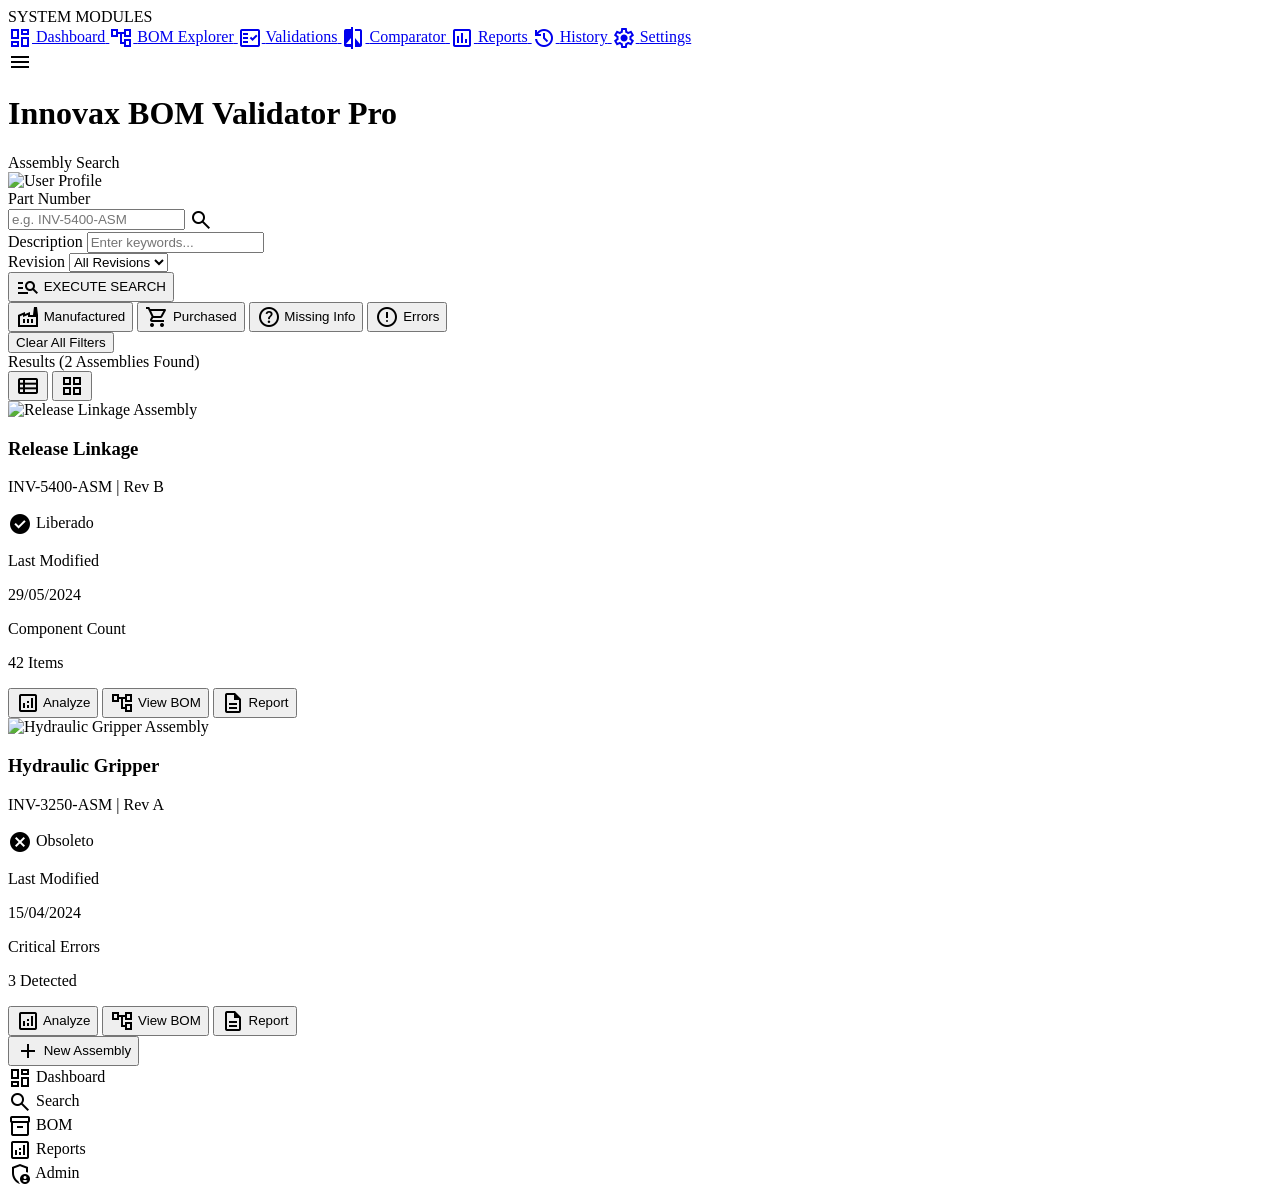
==== stitch_innovax_bom_validator_pro/assembly_search/index.html @ 6227e283 "Deploy static BOM validator prototype" ====
<!DOCTYPE html>

<html class="light" lang="en"><head>
<meta charset="utf-8"/>
<meta content="width=device-width, initial-scale=1.0" name="viewport"/>
<title>Assembly Search - Innovax BOM Validator Pro</title>
<script src="https://cdn.tailwindcss.com?plugins=forms,container-queries"></script>
<link href="https://fonts.googleapis.com/css2?family=Inter:wght@400;500;600;700;900&amp;family=JetBrains+Mono:wght@500&amp;display=swap" rel="stylesheet"/>
<link href="https://fonts.googleapis.com/css2?family=Material+Symbols+Outlined:wght,FILL@100..700,0..1&amp;display=swap" rel="stylesheet"/>
<link href="https://fonts.googleapis.com/css2?family=Material+Symbols+Outlined:wght,FILL@100..700,0..1&amp;display=swap" rel="stylesheet"/>
<!-- Tailwind Config Verbatim -->
<script id="tailwind-config">
      tailwind.config = {
        darkMode: "class",
        theme: {
          extend: {
            "colors": {
                    "outline": "#727782",
                    "surface-container-low": "#f3f4f6",
                    "surface-container-lowest": "#ffffff",
                    "on-tertiary-fixed-variant": "#743500",
                    "secondary": "#50616c",
                    "tertiary-container": "#8e4302",
                    "tertiary": "#6b3000",
                    "surface-container-high": "#e7e8ea",
                    "error": "#ba1a1a",
                    "inverse-on-surface": "#f0f1f3",
                    "on-secondary-fixed-variant": "#384953",
                    "inverse-surface": "#2e3132",
                    "on-error-container": "#93000a",
                    "on-secondary-container": "#546570",
                    "on-background": "#191c1e",
                    "on-primary-container": "#b1d1ff",
                    "on-primary-fixed": "#001c38",
                    "on-error": "#ffffff",
                    "primary-fixed": "#d3e4ff",
                    "on-surface-variant": "#414750",
                    "surface-tint": "#1260a5",
                    "surface-dim": "#d9dadc",
                    "tertiary-fixed-dim": "#ffb68a",
                    "on-secondary": "#ffffff",
                    "surface-container": "#edeef0",
                    "on-surface": "#191c1e",
                    "surface-bright": "#f8f9fb",
                    "on-primary": "#ffffff",
                    "on-primary-fixed-variant": "#004881",
                    "primary": "#004277",
                    "surface-variant": "#e1e2e4",
                    "secondary-fixed-dim": "#b7c9d6",
                    "on-secondary-fixed": "#0c1d27",
                    "primary-fixed-dim": "#a2c9ff",
                    "background": "#f8f9fb",
                    "surface-container-highest": "#e1e2e4",
                    "on-tertiary": "#ffffff",
                    "secondary-fixed": "#d3e5f2",
                    "error-container": "#ffdad6",
                    "on-tertiary-fixed": "#321300",
                    "tertiary-fixed": "#ffdbc8",
                    "secondary-container": "#d0e2ef",
                    "outline-variant": "#c1c7d2",
                    "on-tertiary-container": "#ffc29d",
                    "surface": "#f8f9fb",
                    "primary-container": "#005a9e",
                    "inverse-primary": "#a2c9ff"
            },
            "borderRadius": {
                    "DEFAULT": "0.125rem",
                    "lg": "0.25rem",
                    "xl": "0.5rem",
                    "full": "0.75rem"
            },
            "spacing": {
                    "base": "4px",
                    "table-cell-padding": "8px 12px",
                    "gutter": "16px",
                    "margin-page": "24px"
            },
            "fontFamily": {
                    "headline-md": ["Inter"],
                    "table-header": ["Inter"],
                    "body-sm": ["Inter"],
                    "body-md": ["Inter"],
                    "label-mono": ["JetBrains Mono"],
                    "display-lg": ["Inter"]
            },
            "fontSize": {
                    "headline-md": ["20px", {"lineHeight": "28px", "fontWeight": "600"}],
                    "table-header": ["12px", {"lineHeight": "16px", "fontWeight": "600"}],
                    "body-sm": ["12px", {"lineHeight": "16px", "fontWeight": "400"}],
                    "body-md": ["14px", {"lineHeight": "20px", "fontWeight": "400"}],
                    "label-mono": ["12px", {"lineHeight": "16px", "fontWeight": "500"}],
                    "display-lg": ["32px", {"lineHeight": "40px", "letterSpacing": "-0.02em", "fontWeight": "700"}]
            }
          },
        },
      }
    </script>
<style>
        .material-symbols-outlined {
            font-variation-settings: 'FILL' 0, 'wght' 400, 'GRAD' 0, 'opsz' 24;
            vertical-align: middle;
        }
        .custom-scrollbar::-webkit-scrollbar { width: 4px; }
        .custom-scrollbar::-webkit-scrollbar-track { background: transparent; }
        .custom-scrollbar::-webkit-scrollbar-thumb { background: #c1c7d2; border-radius: 2px; }
    </style>
<style>
    body {
      min-height: max(884px, 100dvh);
    }
  </style>
  </head>
<body class="bg-background text-on-background min-h-screen flex flex-col lg:flex-row overflow-hidden">
<!-- Navigation Drawer (Desktop) -->
<aside class="hidden lg:flex flex-col gap-base py-4 bg-surface-container border-r border-outline-variant w-[240px] shrink-0">
<div class="px-gutter mb-8">
<span class="font-headline-md text-headline-md font-bold text-on-surface">SYSTEM MODULES</span>
</div>
<nav class="flex flex-col gap-1">
<a class="flex items-center gap-3 px-gutter py-3 text-on-surface-variant hover:bg-surface-container-highest transition-all duration-200" href="#">
<span class="material-symbols-outlined" data-icon="dashboard">dashboard</span>
<span class="font-body-md text-body-md">Dashboard</span>
</a>
<a class="flex items-center gap-3 px-gutter py-3 bg-primary text-on-primary font-semibold border-l-4 border-surface-tint" href="#">
<span class="material-symbols-outlined" data-icon="account_tree">account_tree</span>
<span class="font-body-md text-body-md">BOM Explorer</span>
</a>
<a class="flex items-center gap-3 px-gutter py-3 text-on-surface-variant hover:bg-surface-container-highest transition-all duration-200" href="#">
<span class="material-symbols-outlined" data-icon="fact_check">fact_check</span>
<span class="font-body-md text-body-md">Validations</span>
</a>
<a class="flex items-center gap-3 px-gutter py-3 text-on-surface-variant hover:bg-surface-container-highest transition-all duration-200" href="#">
<span class="material-symbols-outlined" data-icon="compare">compare</span>
<span class="font-body-md text-body-md">Comparator</span>
</a>
<a class="flex items-center gap-3 px-gutter py-3 text-on-surface-variant hover:bg-surface-container-highest transition-all duration-200" href="#">
<span class="material-symbols-outlined" data-icon="assessment">assessment</span>
<span class="font-body-md text-body-md">Reports</span>
</a>
<a class="flex items-center gap-3 px-gutter py-3 text-on-surface-variant hover:bg-surface-container-highest transition-all duration-200" href="#">
<span class="material-symbols-outlined" data-icon="history">history</span>
<span class="font-body-md text-body-md">History</span>
</a>
<a class="flex items-center gap-3 px-gutter py-3 text-on-surface-variant hover:bg-surface-container-highest transition-all duration-200 mt-auto" href="#">
<span class="material-symbols-outlined" data-icon="settings">settings</span>
<span class="font-body-md text-body-md">Settings</span>
</a>
</nav>
</aside>
<!-- Main Content Canvas -->
<main class="flex-1 flex flex-col min-w-0 h-screen relative pb-16 lg:pb-0">
<!-- TopAppBar -->
<header class="flex justify-between items-center px-margin-page h-16 w-full bg-surface-container-lowest border-b border-outline-variant z-10">
<div class="flex items-center gap-4">
<span class="material-symbols-outlined text-primary cursor-pointer lg:hidden" data-icon="menu">menu</span>
<h1 class="font-display-lg text-display-lg font-black tracking-tight text-on-surface uppercase">Innovax BOM Validator Pro</h1>
</div>
<div class="flex items-center gap-6">
<div class="hidden md:flex gap-4">
<span class="font-label-mono text-label-mono text-primary border-b-2 border-primary cursor-pointer px-1">Assembly Search</span>
</div>
<div class="w-8 h-8 rounded-full overflow-hidden border border-outline-variant">
<img alt="User Profile" data-alt="A professional headshot of a middle-aged male engineer in a clean, brightly lit corporate office environment. He is wearing a crisp white shirt and subtle glasses, looking directly at the camera with a confident and helpful expression. The background is a soft-focus office with minimalist white furniture and cool blue accent lighting, emphasizing a corporate and technological aesthetic." src="https://lh3.googleusercontent.com/aida-public/[base64]"/>
</div>
</div>
</header>
<!-- Search & Filtering Section -->
<section class="p-gutter lg:p-margin-page space-y-gutter bg-surface-bright border-b border-outline-variant">
<div class="flex flex-col lg:flex-row gap-4 items-end">
<div class="grid grid-cols-1 md:grid-cols-3 gap-4 flex-1 w-full">
<div class="space-y-1">
<label class="font-table-header text-table-header text-on-surface-variant uppercase">Part Number</label>
<div class="relative">
<input class="w-full bg-surface-container-lowest border border-outline-variant px-3 py-2 text-body-md focus:outline-none focus:border-primary transition-colors" placeholder="e.g. INV-5400-ASM" type="text"/>
<span class="material-symbols-outlined absolute right-3 top-2.5 text-outline text-sm" data-icon="search">search</span>
</div>
</div>
<div class="space-y-1">
<label class="font-table-header text-table-header text-on-surface-variant uppercase">Description</label>
<input class="w-full bg-surface-container-lowest border border-outline-variant px-3 py-2 text-body-md focus:outline-none focus:border-primary transition-colors" placeholder="Enter keywords..." type="text"/>
</div>
<div class="space-y-1">
<label class="font-table-header text-table-header text-on-surface-variant uppercase">Revision</label>
<select class="w-full bg-surface-container-lowest border border-outline-variant px-3 py-2 text-body-md focus:outline-none focus:border-primary transition-colors appearance-none">
<option>All Revisions</option>
<option>Rev A</option>
<option>Rev B</option>
<option>Latest</option>
</select>
</div>
</div>
<button class="bg-primary text-on-primary px-8 py-2.5 font-semibold transition-all hover:bg-primary-container active:scale-95 flex items-center gap-2">
<span class="material-symbols-outlined" data-icon="manage_search">manage_search</span>
                    EXECUTE SEARCH
                </button>
</div>
<!-- Filter Chips -->
<div class="flex flex-wrap gap-2 pt-2">
<button class="flex items-center gap-2 px-3 py-1 bg-surface-container-high border border-outline-variant hover:bg-surface-container-highest transition-colors rounded-none">
<span class="material-symbols-outlined text-[16px]" data-icon="factory">factory</span>
<span class="font-body-sm text-body-sm">Manufactured</span>
</button>
<button class="flex items-center gap-2 px-3 py-1 bg-surface-container-high border border-outline-variant hover:bg-surface-container-highest transition-colors rounded-none">
<span class="material-symbols-outlined text-[16px]" data-icon="shopping_cart">shopping_cart</span>
<span class="font-body-sm text-body-sm">Purchased</span>
</button>
<button class="flex items-center gap-2 px-3 py-1 bg-error-container text-on-error-container border border-error/30 hover:bg-error transition-colors hover:text-white rounded-none">
<span class="material-symbols-outlined text-[16px]" data-icon="info_outline">help_outline</span>
<span class="font-body-sm text-body-sm">Missing Info</span>
</button>
<button class="flex items-center gap-2 px-3 py-1 bg-error text-on-error border border-error hover:opacity-90 transition-colors rounded-none">
<span class="material-symbols-outlined text-[16px]" data-icon="error_outline">error_outline</span>
<span class="font-body-sm text-body-sm">Errors</span>
</button>
<div class="h-6 w-px bg-outline-variant mx-2"></div>
<button class="text-primary font-body-sm text-body-sm flex items-center gap-1 hover:underline">
                    Clear All Filters
                </button>
</div>
</section>
<!-- Results Canvas (Bento/Card Layout) -->
<div class="flex-1 overflow-y-auto p-gutter lg:p-margin-page space-y-4 custom-scrollbar">
<div class="flex justify-between items-center mb-2">
<span class="font-table-header text-table-header text-outline uppercase tracking-wider">Results (2 Assemblies Found)</span>
<div class="flex items-center gap-2">
<button class="p-1 hover:bg-surface-container-high transition-colors"><span class="material-symbols-outlined text-outline" data-icon="view_list">view_list</span></button>
<button class="p-1 bg-primary-fixed text-on-primary-fixed transition-colors"><span class="material-symbols-outlined" data-icon="grid_view">grid_view</span></button>
</div>
</div>
<div class="grid grid-cols-1 xl:grid-cols-2 gap-gutter">
<!-- Result Card 1 -->
<div class="group bg-surface-container-lowest border border-outline-variant hover:border-primary transition-all duration-200 flex flex-col">
<div class="p-4 flex gap-4">
<div class="w-32 h-32 bg-surface-container shrink-0 border border-outline-variant overflow-hidden">
<img alt="Release Linkage Assembly" data-alt="A highly technical close-up photograph of a precision-engineered mechanical linkage assembly. The parts are made of brushed stainless steel with intricate pivot points and small industrial bolts. The lighting is clinical and sharp, casting minimal shadows against a neutral gray background. The overall aesthetic is one of high-end manufacturing and engineering reliability, consistent with industrial product lifecycle management documentation." src="https://lh3.googleusercontent.com/aida-public/[base64]"/>
</div>
<div class="flex-1 space-y-2 min-w-0">
<div class="flex justify-between items-start">
<div>
<h3 class="font-headline-md text-headline-md text-on-surface truncate">Release Linkage</h3>
<p class="font-label-mono text-label-mono text-primary">INV-5400-ASM | Rev B</p>
</div>
<div class="px-2 py-1 bg-green-100 text-green-800 text-[10px] font-bold uppercase border border-green-200 flex items-center gap-1">
<span class="material-symbols-outlined text-[12px]" data-icon="check_circle" data-weight="fill" style="font-variation-settings: 'FILL' 1;">check_circle</span>
                                    Liberado
                                </div>
</div>
<div class="grid grid-cols-2 gap-4 text-on-surface-variant">
<div>
<p class="text-[10px] uppercase font-bold text-outline">Last Modified</p>
<p class="font-body-sm text-body-sm">29/05/2024</p>
</div>
<div>
<p class="text-[10px] uppercase font-bold text-outline">Component Count</p>
<p class="font-body-sm text-body-sm">42 Items</p>
</div>
</div>
</div>
</div>
<!-- Quick Actions Footer -->
<div class="mt-auto border-t border-outline-variant bg-surface-container-low flex divide-x divide-outline-variant">
<button class="flex-1 py-3 px-2 flex items-center justify-center gap-2 font-table-header text-table-header text-on-surface-variant hover:bg-primary hover:text-on-primary transition-colors uppercase">
<span class="material-symbols-outlined text-[18px]" data-icon="analytics">analytics</span> Analyze
                        </button>
<button class="flex-1 py-3 px-2 flex items-center justify-center gap-2 font-table-header text-table-header text-on-surface-variant hover:bg-primary hover:text-on-primary transition-colors uppercase">
<span class="material-symbols-outlined text-[18px]" data-icon="account_tree">account_tree</span> View BOM
                        </button>
<button class="flex-1 py-3 px-2 flex items-center justify-center gap-2 font-table-header text-table-header text-on-surface-variant hover:bg-primary hover:text-on-primary transition-colors uppercase">
<span class="material-symbols-outlined text-[18px]" data-icon="description">description</span> Report
                        </button>
</div>
</div>
<!-- Result Card 2 -->
<div class="group bg-surface-container-lowest border border-outline-variant hover:border-error transition-all duration-200 flex flex-col">
<div class="p-4 flex gap-4">
<div class="w-32 h-32 bg-surface-container shrink-0 border border-outline-variant overflow-hidden">
<img alt="Hydraulic Gripper Assembly" data-alt="A detailed digital 3D rendering of an industrial hydraulic gripper mechanism. The component features matte black casings, chrome-finished pistons, and orange hydraulic warning labels. The scene is presented from a three-quarter perspective under studio lighting that highlights the textures of the metal and composite materials. The background is a clean, dark blue gradient that emphasizes the technical complexity and precision of the industrial tool." src="https://lh3.googleusercontent.com/aida-public/[base64]"/>
</div>
<div class="flex-1 space-y-2 min-w-0">
<div class="flex justify-between items-start">
<div>
<h3 class="font-headline-md text-headline-md text-on-surface truncate">Hydraulic Gripper</h3>
<p class="font-label-mono text-label-mono text-primary">INV-3250-ASM | Rev A</p>
</div>
<div class="px-2 py-1 bg-surface-container-high text-outline text-[10px] font-bold uppercase border border-outline-variant flex items-center gap-1">
<span class="material-symbols-outlined text-[12px]" data-icon="cancel" data-weight="fill" style="font-variation-settings: 'FILL' 1;">cancel</span>
                                    Obsoleto
                                </div>
</div>
<div class="grid grid-cols-2 gap-4 text-on-surface-variant">
<div>
<p class="text-[10px] uppercase font-bold text-outline">Last Modified</p>
<p class="font-body-sm text-body-sm">15/04/2024</p>
</div>
<div>
<p class="text-[10px] uppercase font-bold text-outline">Critical Errors</p>
<p class="font-body-sm text-body-sm text-error font-bold">3 Detected</p>
</div>
</div>
</div>
</div>
<!-- Quick Actions Footer -->
<div class="mt-auto border-t border-outline-variant bg-surface-container-low flex divide-x divide-outline-variant">
<button class="flex-1 py-3 px-2 flex items-center justify-center gap-2 font-table-header text-table-header text-on-surface-variant hover:bg-primary hover:text-on-primary transition-colors uppercase">
<span class="material-symbols-outlined text-[18px]" data-icon="analytics">analytics</span> Analyze
                        </button>
<button class="flex-1 py-3 px-2 flex items-center justify-center gap-2 font-table-header text-table-header text-on-surface-variant hover:bg-primary hover:text-on-primary transition-colors uppercase">
<span class="material-symbols-outlined text-[18px]" data-icon="account_tree">account_tree</span> View BOM
                        </button>
<button class="flex-1 py-3 px-2 flex items-center justify-center gap-2 font-table-header text-table-header text-on-surface-variant hover:bg-primary hover:text-on-primary transition-colors uppercase">
<span class="material-symbols-outlined text-[18px]" data-icon="description">description</span> Report
                        </button>
</div>
</div>
</div>
</div>
<!-- FAB (Add New Assembly) -->
<button class="fixed right-margin-page bottom-24 lg:bottom-margin-page w-14 h-14 bg-primary text-on-primary rounded-full shadow-lg flex items-center justify-center transition-all hover:scale-105 active:scale-95 group z-50">
<span class="material-symbols-outlined text-3xl" data-icon="add">add</span>
<span class="absolute right-16 bg-on-background text-background px-3 py-1 text-xs font-bold uppercase whitespace-nowrap opacity-0 group-hover:opacity-100 transition-opacity">New Assembly</span>
</button>
<!-- BottomNavBar (Mobile Only) -->
<nav class="lg:hidden flex justify-around items-center h-16 px-4 pb-safe bg-surface-container-lowest border-t border-outline-variant shadow-lg fixed bottom-0 w-full z-50">
<div class="flex flex-col items-center justify-center text-secondary p-2">
<span class="material-symbols-outlined" data-icon="dashboard">dashboard</span>
<span class="font-body-sm text-body-sm">Dashboard</span>
</div>
<div class="flex flex-col items-center justify-center text-primary font-bold bg-secondary-container/20 p-2 rounded-xl">
<span class="material-symbols-outlined" data-icon="search">search</span>
<span class="font-body-sm text-body-sm">Search</span>
</div>
<div class="flex flex-col items-center justify-center text-secondary p-2">
<span class="material-symbols-outlined" data-icon="inventory_2">inventory_2</span>
<span class="font-body-sm text-body-sm">BOM</span>
</div>
<div class="flex flex-col items-center justify-center text-secondary p-2">
<span class="material-symbols-outlined" data-icon="analytics">analytics</span>
<span class="font-body-sm text-body-sm">Reports</span>
</div>
<div class="flex flex-col items-center justify-center text-secondary p-2">
<span class="material-symbols-outlined" data-icon="admin_panel_settings">admin_panel_settings</span>
<span class="font-body-sm text-body-sm">Admin</span>
</div>
</nav>
</main>
<script>
        // Micro-interactions
        document.querySelectorAll('button').forEach(btn => {
            btn.addEventListener('click', function() {
                this.classList.add('scale-95');
                setTimeout(() => this.classList.remove('scale-95'), 100);
            });
        });

        // Search Input focus effect
        const inputs = document.querySelectorAll('input, select');
        inputs.forEach(input => {
            input.addEventListener('focus', () => {
                input.parentElement.classList.add('ring-1', 'ring-primary');
            });
            input.addEventListener('blur', () => {
                input.parentElement.classList.remove('ring-1', 'ring-primary');
            });
        });
    </script>
</body></html>
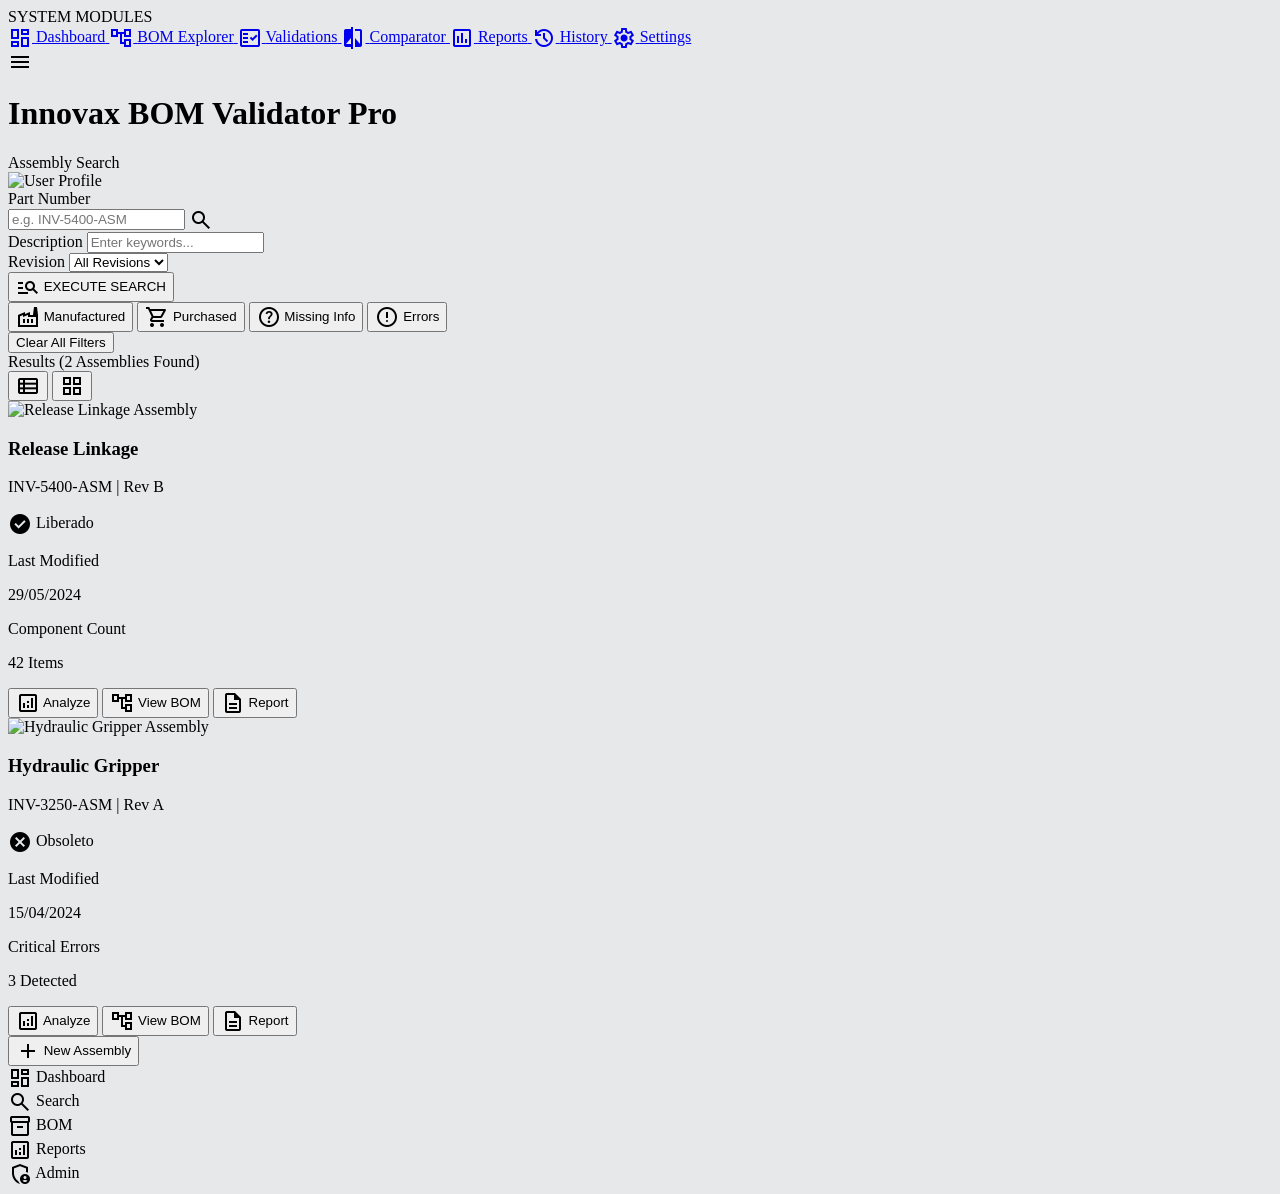
==== commit 3af337c4: "Make BOM validator demo navigable PWA" ====
--- a/stitch_innovax_bom_validator_pro/assembly_search/index.html
+++ b/stitch_innovax_bom_validator_pro/assembly_search/index.html
@@ -109,7 +109,12 @@
       min-height: max(884px, 100dvh);
     }
   </style>
-  </head>
+  
+<link rel="manifest" href="/manifest.webmanifest"/>
+<meta name="theme-color" content="#004277"/>
+<link rel="apple-touch-icon" href="/assets/icon.svg"/>
+<link rel="stylesheet" href="/assets/demo.css"/>
+</head>
 <body class="bg-background text-on-background min-h-screen flex flex-col lg:flex-row overflow-hidden">
 <!-- Navigation Drawer (Desktop) -->
 <aside class="hidden lg:flex flex-col gap-base py-4 bg-surface-container border-r border-outline-variant w-[240px] shrink-0">
@@ -363,4 +368,6 @@
             });
         });
     </script>
+
+<script src="/assets/demo.js" defer></script>
 </body></html>
--- a/assets/demo.css
+++ b/assets/demo.css
@@ -0,0 +1,163 @@
+html {
+  scroll-behavior: smooth;
+}
+
+body {
+  min-width: 320px;
+}
+
+.demo-toast-stack {
+  position: fixed;
+  right: 16px;
+  bottom: 88px;
+  z-index: 9999;
+  display: grid;
+  gap: 8px;
+  width: min(360px, calc(100vw - 32px));
+  pointer-events: none;
+}
+
+.demo-toast {
+  border: 1px solid rgba(18, 96, 165, 0.25);
+  background: rgba(255, 255, 255, 0.96);
+  color: #191c1e;
+  box-shadow: 0 18px 44px rgba(15, 23, 42, 0.18);
+  padding: 12px 14px;
+  font: 600 13px/1.35 Inter, system-ui, sans-serif;
+}
+
+.demo-toast small {
+  display: block;
+  margin-top: 2px;
+  color: #50616c;
+  font-weight: 500;
+}
+
+.demo-modal-backdrop {
+  position: fixed;
+  inset: 0;
+  z-index: 9998;
+  display: grid;
+  place-items: center;
+  padding: 20px;
+  background: rgba(15, 23, 42, 0.42);
+}
+
+.demo-modal {
+  width: min(460px, 100%);
+  border: 1px solid #c1c7d2;
+  background: #fff;
+  color: #191c1e;
+  box-shadow: 0 24px 70px rgba(15, 23, 42, 0.28);
+  padding: 20px;
+}
+
+.demo-modal h2 {
+  margin: 0 0 8px;
+  font: 900 18px/1.2 Inter, system-ui, sans-serif;
+  text-transform: uppercase;
+}
+
+.demo-modal p {
+  margin: 0 0 16px;
+  color: #50616c;
+  font: 500 14px/1.45 Inter, system-ui, sans-serif;
+}
+
+.demo-modal-actions {
+  display: flex;
+  justify-content: flex-end;
+  gap: 8px;
+}
+
+.demo-action,
+.demo-install {
+  border: 1px solid #004277;
+  background: #004277;
+  color: #fff;
+  padding: 9px 12px;
+  font: 800 12px/1 Inter, system-ui, sans-serif;
+  text-transform: uppercase;
+  cursor: pointer;
+}
+
+.demo-action.secondary {
+  border-color: #c1c7d2;
+  background: #f3f4f6;
+  color: #191c1e;
+}
+
+.demo-install {
+  position: fixed;
+  right: 16px;
+  bottom: 16px;
+  z-index: 9997;
+  display: none;
+  box-shadow: 0 14px 32px rgba(15, 23, 42, 0.22);
+}
+
+.demo-clickable {
+  cursor: pointer;
+}
+
+.demo-active-link {
+  outline: 2px solid rgba(18, 96, 165, 0.18);
+  outline-offset: -2px;
+}
+
+@media (min-width: 1024px) {
+  body {
+    background: #e7e8ea !important;
+  }
+
+  body > header,
+  body > footer,
+  body > nav,
+  body > main,
+  body > div:not(.demo-toast-stack):not(.demo-modal-backdrop) {
+    max-width: 1480px;
+    margin-left: auto;
+    margin-right: auto;
+    width: 100%;
+  }
+
+  body > header {
+    box-shadow: 0 1px 0 rgba(15, 23, 42, 0.08);
+  }
+
+  main {
+    min-height: calc(100vh - 96px);
+  }
+
+  table {
+    font-size: 13px;
+  }
+}
+
+@media (max-width: 640px) {
+  header h1 {
+    max-width: 230px;
+    font-size: 24px !important;
+    line-height: 1.05 !important;
+    white-space: normal;
+  }
+
+  header {
+    min-height: 64px;
+    height: auto !important;
+  }
+
+  .demo-toast-stack {
+    right: 10px;
+    bottom: 82px;
+    width: calc(100vw - 20px);
+  }
+
+  .demo-install {
+    top: 76px;
+    right: 16px;
+    bottom: auto;
+    padding: 8px 10px;
+    font-size: 11px;
+  }
+}
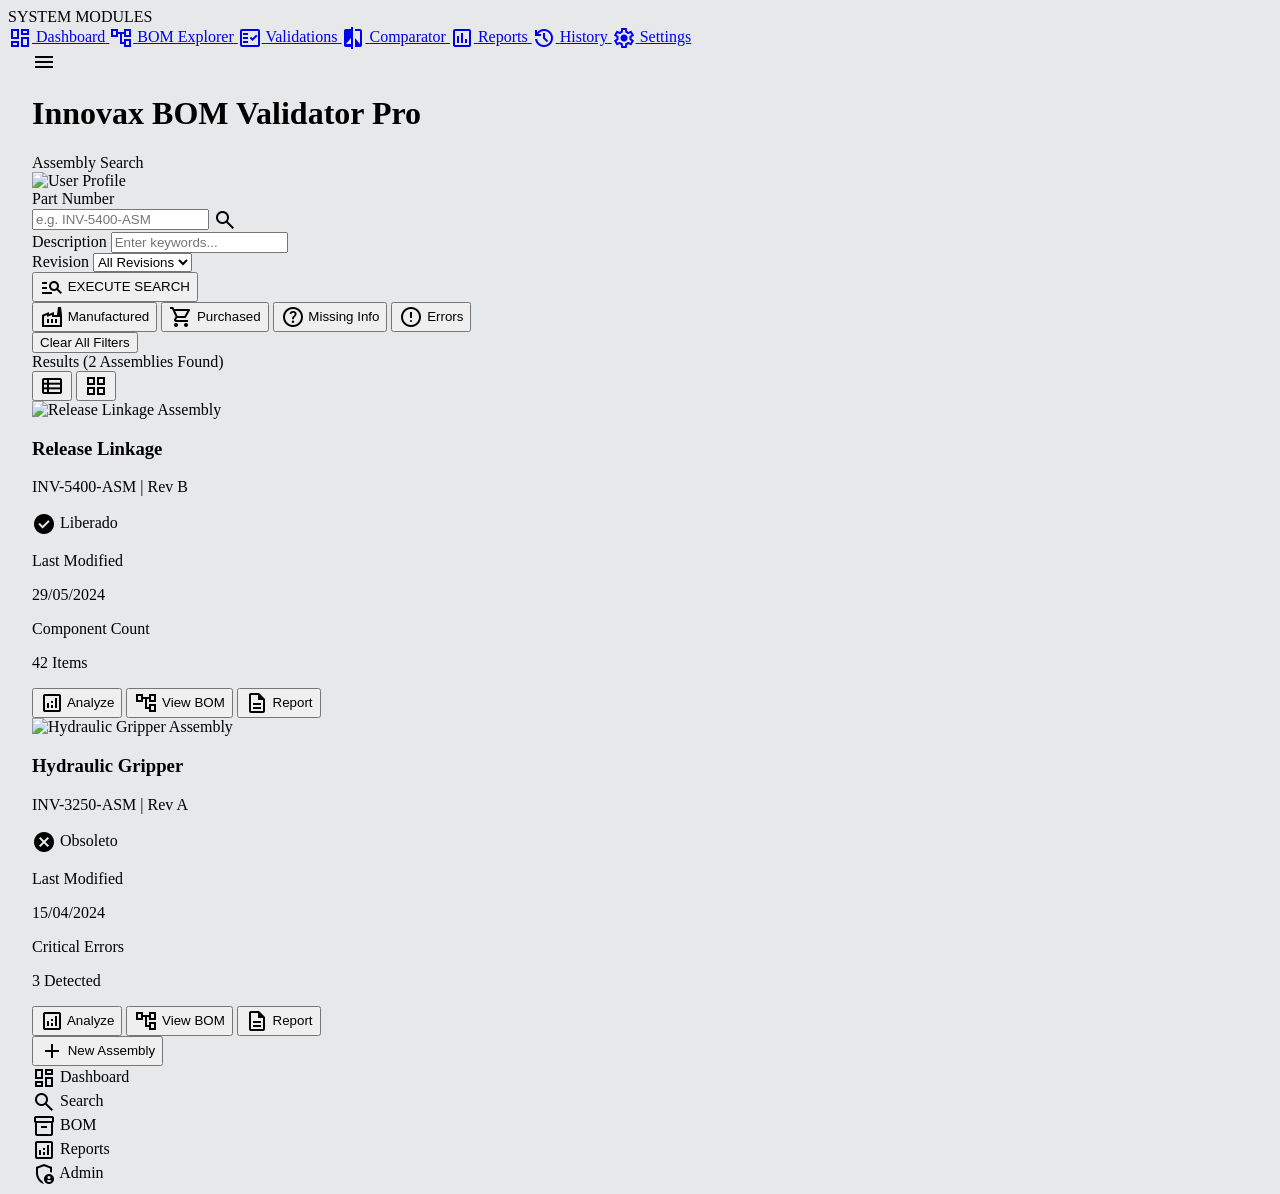
==== commit 87b4007c: "Polish responsive PWA layout" ====
--- a/stitch_innovax_bom_validator_pro/assembly_search/index.html
+++ b/stitch_innovax_bom_validator_pro/assembly_search/index.html
@@ -110,8 +110,13 @@
     }
   </style>
   
+<link rel="icon" href="/assets/icon.svg" type="image/svg+xml"/>
 <link rel="manifest" href="/manifest.webmanifest"/>
 <meta name="theme-color" content="#004277"/>
+<meta name="mobile-web-app-capable" content="yes"/>
+<meta name="apple-mobile-web-app-capable" content="yes"/>
+<meta name="apple-mobile-web-app-title" content="BOM Validator"/>
+<meta name="apple-mobile-web-app-status-bar-style" content="default"/>
 <link rel="apple-touch-icon" href="/assets/icon.svg"/>
 <link rel="stylesheet" href="/assets/demo.css"/>
 </head>
--- a/assets/demo.css
+++ b/assets/demo.css
@@ -4,6 +4,8 @@
 
 body {
   min-width: 320px;
+  overflow-x: hidden;
+  -webkit-tap-highlight-color: transparent;
 }
 
 .demo-toast-stack {
@@ -89,10 +91,11 @@
 
 .demo-install {
   position: fixed;
-  right: 16px;
-  bottom: 16px;
+  right: 24px;
+  bottom: 24px;
   z-index: 9997;
   display: none;
+  border-radius: 999px;
   box-shadow: 0 14px 32px rgba(15, 23, 42, 0.22);
 }
 
@@ -115,9 +118,7 @@
   body > nav,
   body > main,
   body > div:not(.demo-toast-stack):not(.demo-modal-backdrop) {
-    max-width: 1480px;
-    margin-left: auto;
-    margin-right: auto;
+    max-width: none;
     width: 100%;
   }
 
@@ -127,6 +128,26 @@
 
   main {
     min-height: calc(100vh - 96px);
+    width: 100%;
+  }
+
+  main > .max-w-\[1440px\] {
+    max-width: none !important;
+  }
+
+  main .grid {
+    align-items: stretch;
+  }
+
+  .demo-install {
+    right: 32px;
+    bottom: 32px;
+  }
+
+  body > div > aside + main,
+  body > main {
+    padding-left: 24px !important;
+    padding-right: 24px !important;
   }
 
   table {
@@ -135,29 +156,63 @@
 }
 
 @media (max-width: 640px) {
+  body {
+    background: #f8f9fb !important;
+    padding-bottom: env(safe-area-inset-bottom);
+  }
+
   header h1 {
-    max-width: 230px;
-    font-size: 24px !important;
-    line-height: 1.05 !important;
+    max-width: min(238px, calc(100vw - 132px));
+    font-size: 22px !important;
+    line-height: 1.02 !important;
     white-space: normal;
   }
 
   header {
     min-height: 64px;
     height: auto !important;
+    padding-top: max(10px, env(safe-area-inset-top)) !important;
+    padding-bottom: 10px !important;
+    align-items: flex-start !important;
+    position: sticky;
+    top: 0;
   }
 
   .demo-toast-stack {
     right: 10px;
-    bottom: 82px;
+    bottom: calc(82px + env(safe-area-inset-bottom));
     width: calc(100vw - 20px);
   }
 
   .demo-install {
-    top: 76px;
-    right: 16px;
-    bottom: auto;
+    right: 14px;
+    bottom: calc(78px + env(safe-area-inset-bottom));
     padding: 8px 10px;
     font-size: 11px;
   }
-}
+
+  footer {
+    display: none !important;
+  }
+
+  main {
+    padding-left: 16px !important;
+    padding-right: 16px !important;
+  }
+
+  table {
+    min-width: 680px;
+  }
+
+  .industrial-border,
+  .demo-modal,
+  .demo-toast {
+    border-radius: 8px;
+  }
+
+  nav.fixed.bottom-0,
+  nav[class*="fixed bottom-0"] {
+    padding-bottom: max(8px, env(safe-area-inset-bottom)) !important;
+    min-height: calc(64px + env(safe-area-inset-bottom));
+  }
+}
